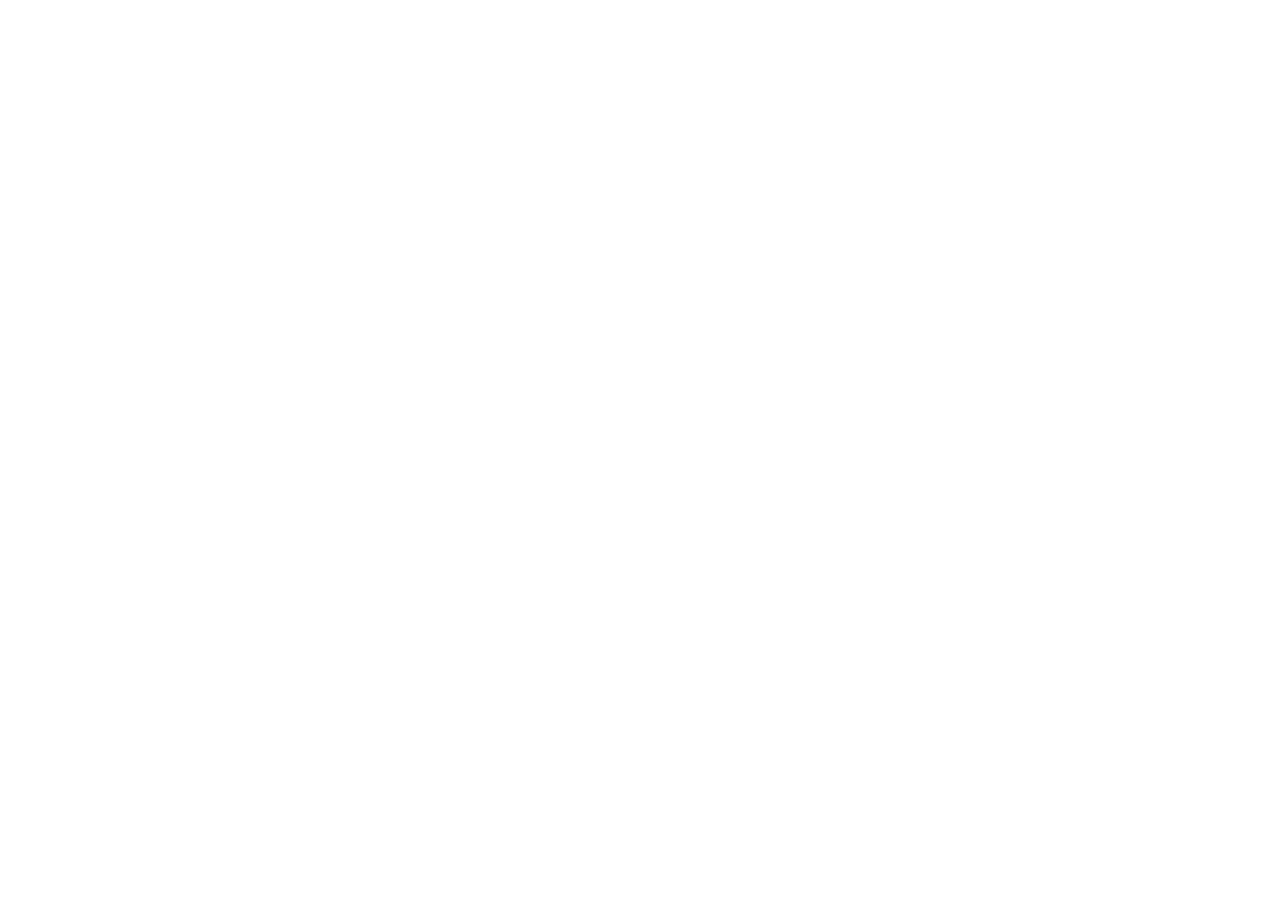
==== index.html @ 984bd4c2 "primeito commit do HTML" ====
<!DOCTYPE html>
<html lang="en">
<head>
    <meta charset="UTF-8">
    <meta name="viewport" content="width=device-width, initial-scale=1.0">
    <title>Feedback</title>
</head>
<body>
    
</body>
</html>
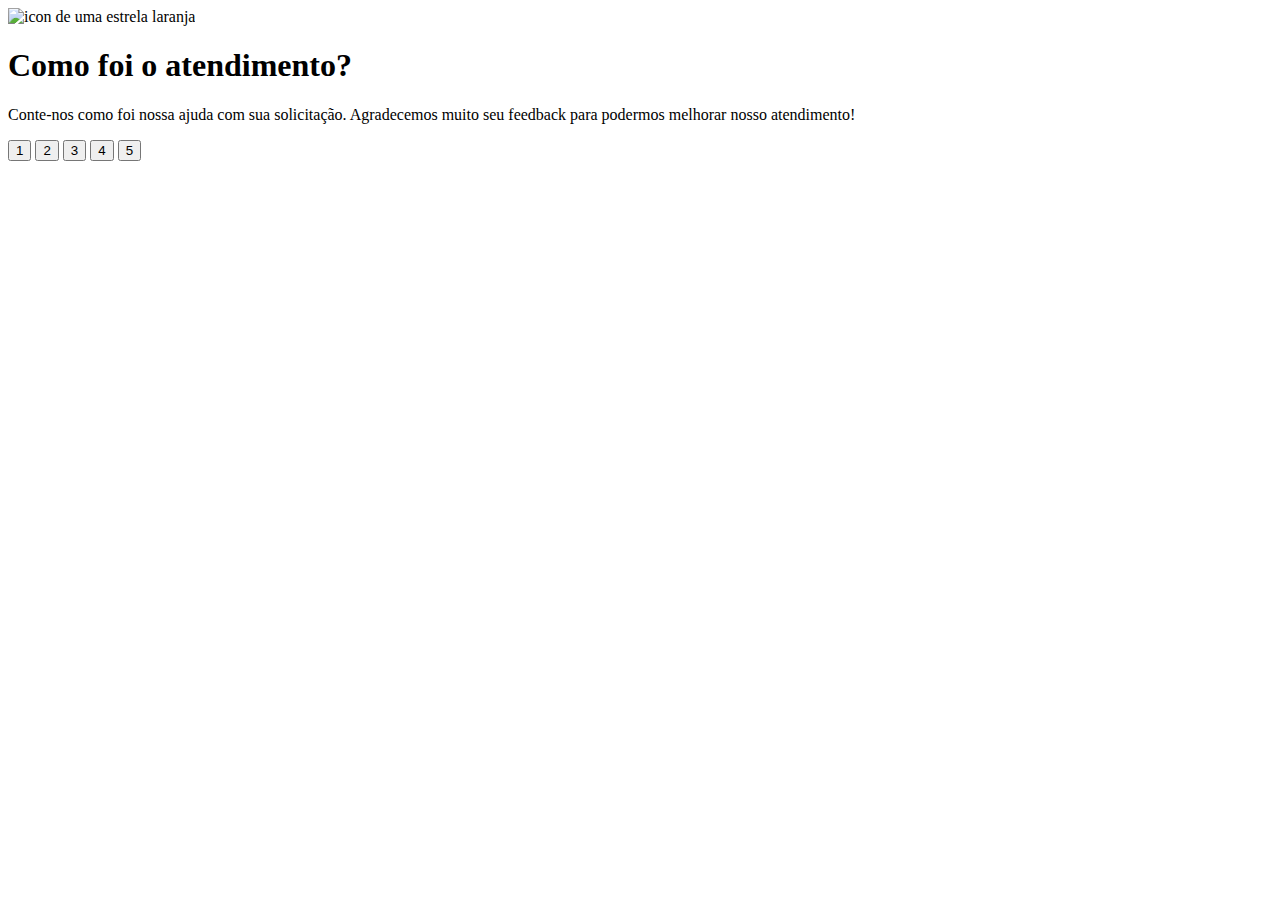
==== commit 988119ec: "segundo commit do HTML" ====
--- a/index.html
+++ b/index.html
@@ -6,6 +6,22 @@
     <title>Feedback</title>
 </head>
 <body>
-    
+    <div class="card">
+      <div>
+          <img src="./images/icon-star.svg" alt="icon de uma estrela laranja">
+      </div>
+
+       <h1>Como foi o atendimento?</h1>
+
+       <p>Conte-nos como foi nossa ajuda com sua solicitação. Agradecemos muito seu feedback para podermos melhorar nosso atendimento!</p>
+
+       <div>
+        <button>1</button>
+        <button>2</button>
+        <button>3</button>
+        <button>4</button>
+        <button>5</button>
+       </div>
+    </div>
 </body>
 </html>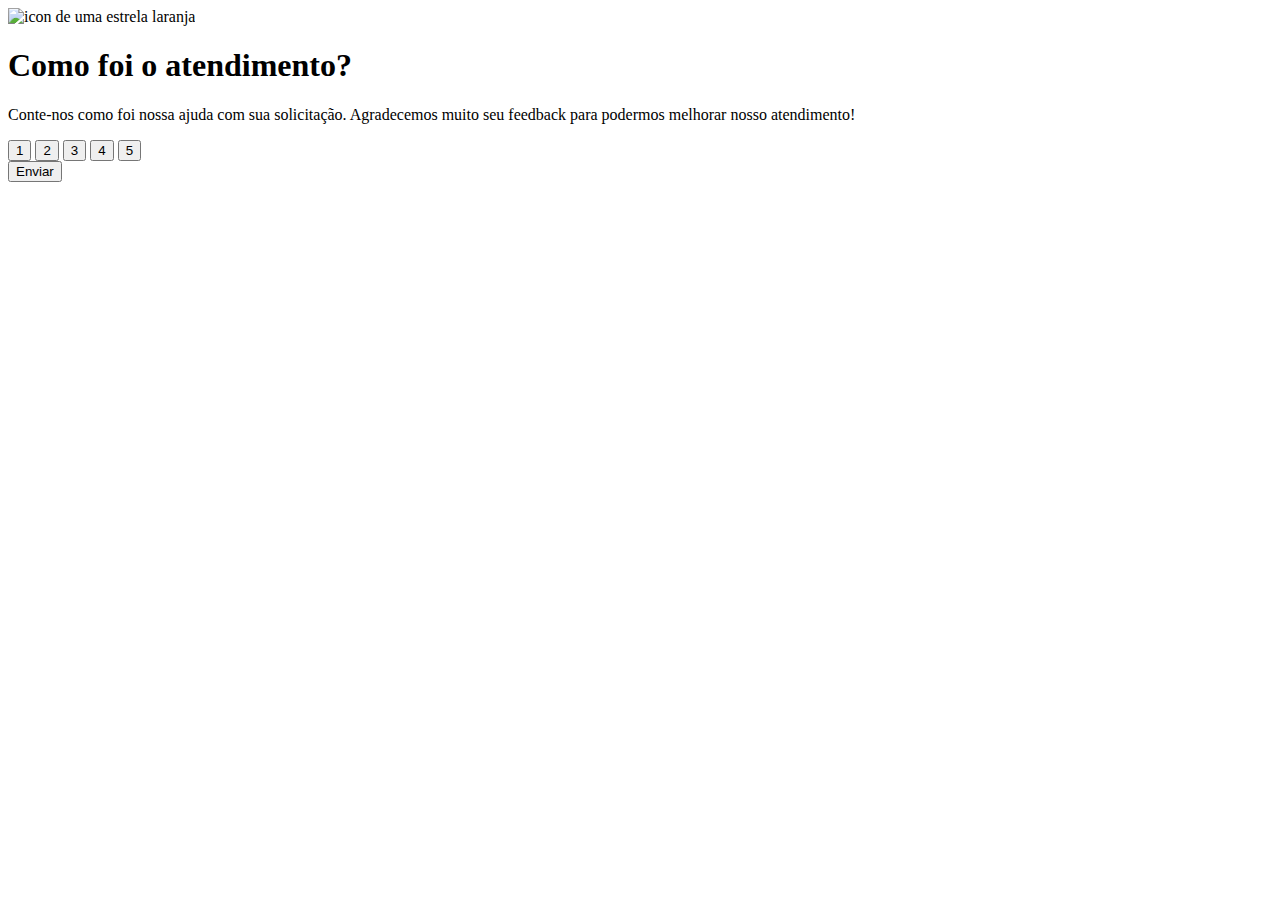
==== commit 70f53e08: "terceiro commit do HTML" ====
--- a/index.html
+++ b/index.html
@@ -7,7 +7,7 @@
 </head>
 <body>
     <div class="card">
-      <div>
+      <div class="estrela">
           <img src="./images/icon-star.svg" alt="icon de uma estrela laranja">
       </div>
 
@@ -15,13 +15,15 @@
 
        <p>Conte-nos como foi nossa ajuda com sua solicitação. Agradecemos muito seu feedback para podermos melhorar nosso atendimento!</p>
 
-       <div>
+       <div class="notas">
         <button>1</button>
         <button>2</button>
         <button>3</button>
         <button>4</button>
         <button>5</button>
        </div>
+
+       <button>Enviar</button>
     </div>
 </body>
 </html>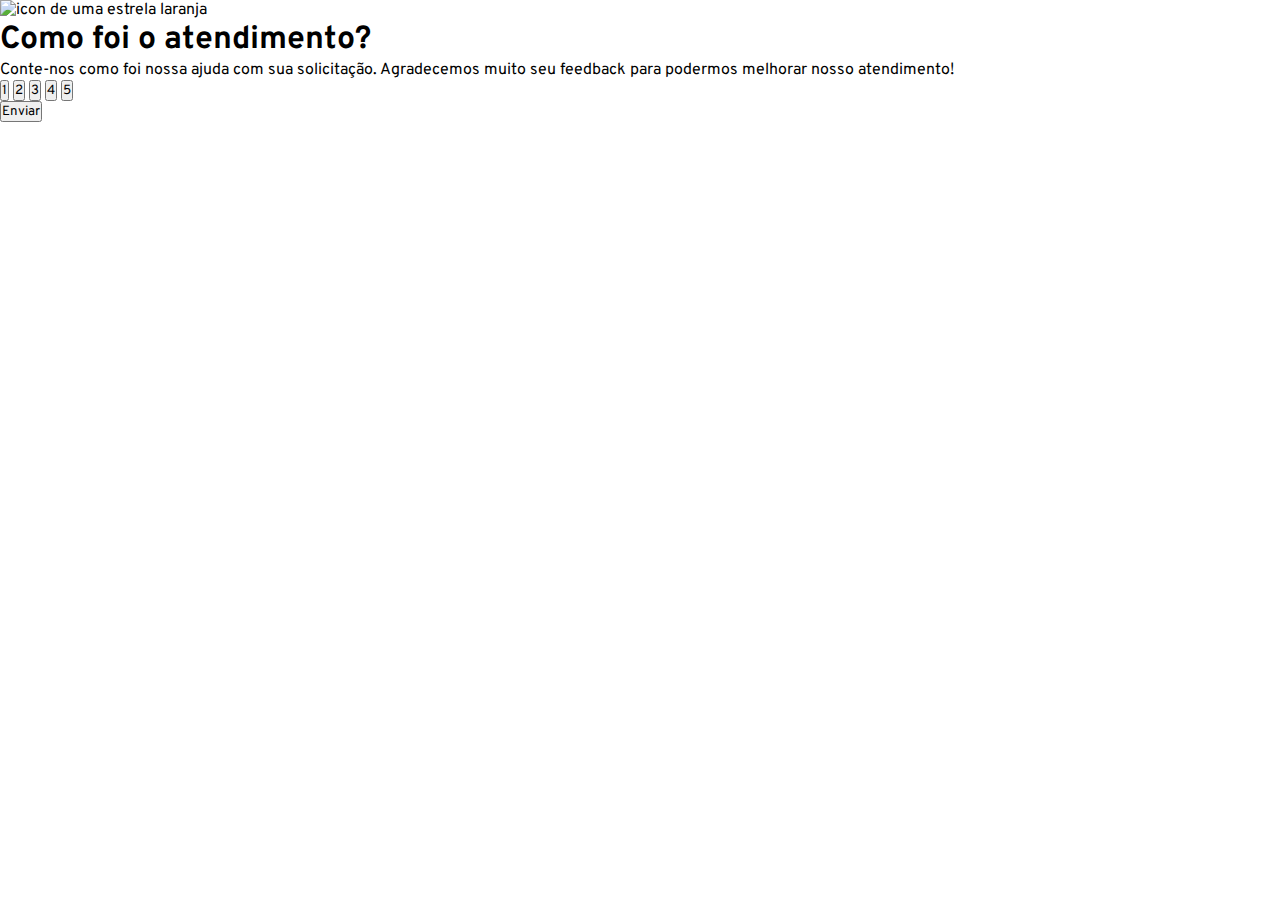
==== commit caaf4ddf: "quarto commit do HTML e primeiro commit do CSS" ====
--- a/index.html
+++ b/index.html
@@ -3,6 +3,10 @@
 <head>
     <meta charset="UTF-8">
     <meta name="viewport" content="width=device-width, initial-scale=1.0">
+    <link rel="stylesheet" href="style.css">
+    <link rel="preconnect" href="https://fonts.googleapis.com">
+    <link rel="preconnect" href="https://fonts.gstatic.com" crossorigin>
+    <link href="https://fonts.googleapis.com/css2?family=Overpass:ital,wght@0,100..900;1,100..900&display=swap" rel="stylesheet">
     <title>Feedback</title>
 </head>
 <body>
--- a/style.css
+++ b/style.css
@@ -0,0 +1,6 @@
+*{
+    margin: 0;
+    padding: 0;
+    box-sizing: border-box;
+    font-family: "Overpass", sans-serif;
+}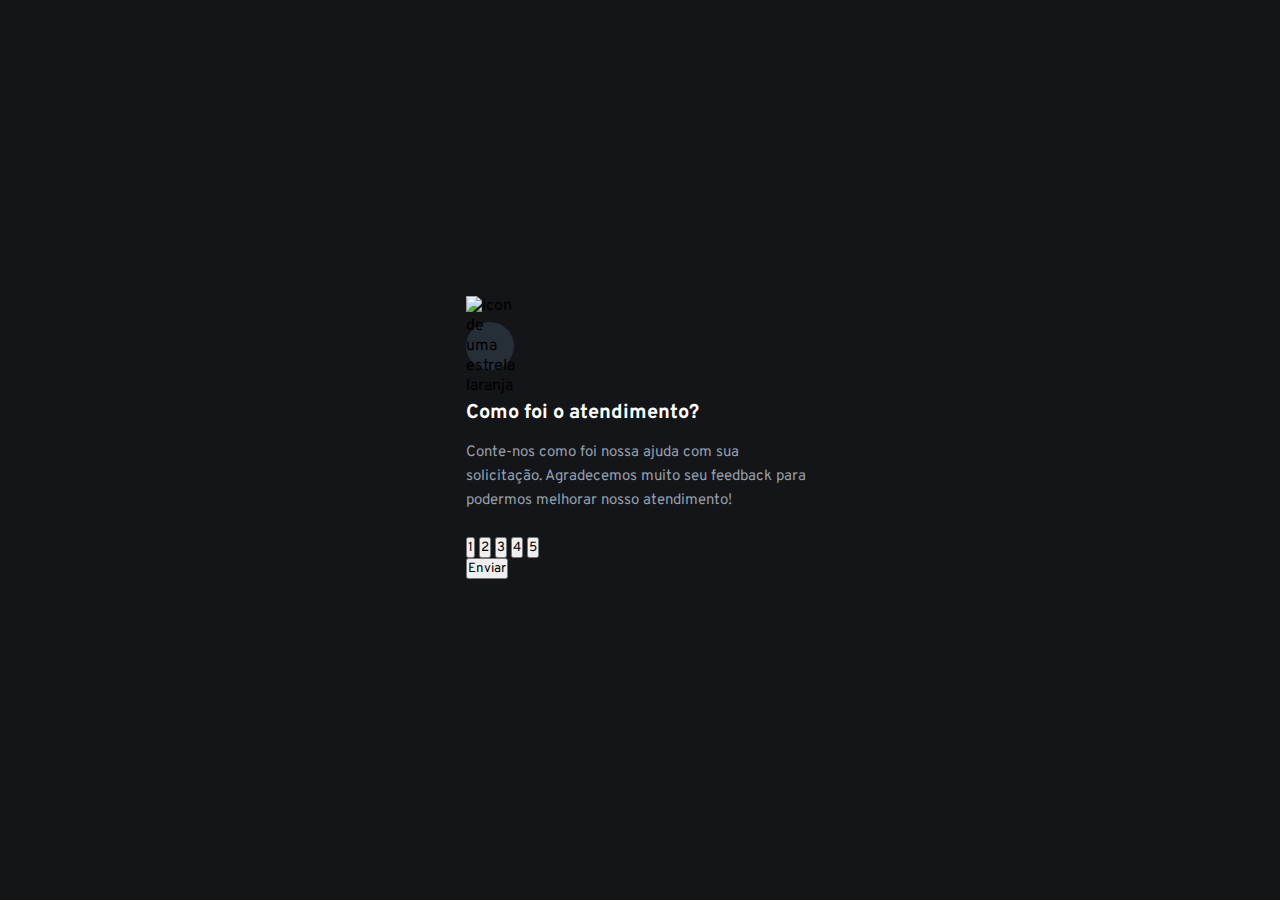
==== commit f1f6ff43: "quinto commit do CSS" ====
--- a/index.html
+++ b/index.html
@@ -19,7 +19,7 @@
 
        <p>Conte-nos como foi nossa ajuda com sua solicitação. Agradecemos muito seu feedback para podermos melhorar nosso atendimento!</p>
 
-       <div class="notas">
+       <div class="Botoes">
         <button>1</button>
         <button>2</button>
         <button>3</button>
--- a/style.css
+++ b/style.css
@@ -3,4 +3,58 @@
     padding: 0;
     box-sizing: border-box;
     font-family: "Overpass", sans-serif;
-}+}
+
+:root{
+    --dark-blue: #262E38;
+    --light-grey: #969FAD;
+    --medium-grey: #7C8798;
+    --orange: #FC7614;
+    --white: #FFF;
+    --very-dark-blue: #131518;
+    --black-gradient: radial-gradient(98.96% 98.96% at 50% 0%, #232a34 0%, #181e27 100%);
+}
+
+body {
+    background-color: var(--very-dark-blue);
+    height: 100svh;
+
+    display: flex;
+    justify-content: center;
+    align-items: center;
+}
+
+.card{
+    background-color: var(--black-gradient);
+    max-width: 412px;
+    padding: 32px;
+    border-radius: 30px;
+}
+
+.estrela{
+    background-color: var(--dark-blue);
+    width: 48px;
+    height: 48px;
+
+    display: flex;
+    justify-content: center;
+    align-items: center;
+
+    border-radius: 50px;
+
+    margin-bottom: 30px;
+}
+
+.card h1{
+    color: var(--white);
+    font-size: 20px;
+    margin-bottom: 15px;
+}
+
+.card p{
+    color: var(--light-grey);
+    font-size: 15px;
+    line-height: 24px;
+    margin-bottom: 24px;
+}
+
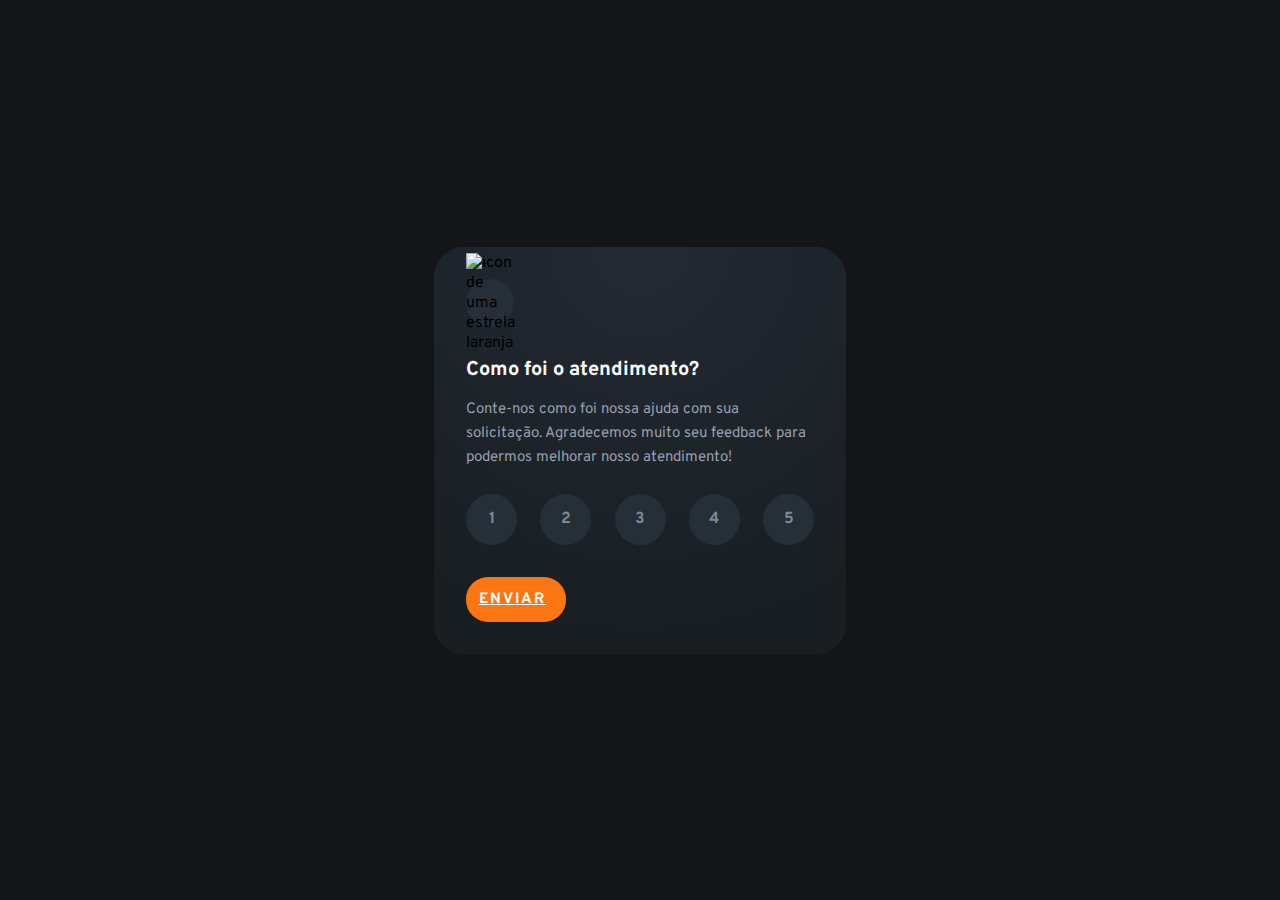
==== commit bfd6e2f2: "quinto commit do HTML e sétimo commit do CSS" ====
--- a/index.html
+++ b/index.html
@@ -27,7 +27,7 @@
         <button>5</button>
        </div>
 
-       <button>Enviar</button>
+       <a href="">Enviar</a>
     </div>
 </body>
 </html>--- a/style.css
+++ b/style.css
@@ -1,34 +1,35 @@
-*{
+* {
     margin: 0;
     padding: 0;
     box-sizing: border-box;
     font-family: "Overpass", sans-serif;
+    -webkit-font-smoothing: antialiased;
 }
 
-:root{
-    --dark-blue: #262E38;
-    --light-grey: #969FAD;
-    --medium-grey: #7C8798;
-    --orange: #FC7614;
-    --white: #FFF;
-    --very-dark-blue: #131518;
-    --black-gradient: radial-gradient(98.96% 98.96% at 50% 0%, #232a34 0%, #181e27 100%);
+:root {
+     --dark-blue: #262E38;
+     --light-gray: #969FAD;
+     --medium-gray: #7C8798;
+     --orange: #FC7614;
+     --white: #FFF;
+     --very-dark-blue: #131518;
+     --black-gradient: radial-gradient(98.96% 98.96% at 50% 0%, #232a34 0%, #181e21 100%);
 }
 
-body {
+body{
     background-color: var(--very-dark-blue);
-    height: 100svh;
-
-    display: flex;
-    justify-content: center;
-    align-items: center;
+   height: 100svh;
+  
+   display: flex;
+   justify-content: center;
+   align-items: center;
 }
 
 .card{
-    background-color: var(--black-gradient);
-    max-width: 412px;
-    padding: 32px;
-    border-radius: 30px;
+     background: var(--black-gradient);
+     max-width: 412px;
+     padding: 32px;
+     border-radius: 30px;
 }
 
 .estrela{
@@ -52,9 +53,63 @@
 }
 
 .card p{
-    color: var(--light-grey);
+    color: var(--light-gray);
     font-size: 15px;
     line-height: 24px;
     margin-bottom: 24px;
 }
 
+.Botoes{
+    display: flex;
+    justify-content: space-between;
+    margin-bottom: 32px;
+}
+
+.Botoes button{
+    width: 51px;
+    height: 51px;
+    font-size: 16px;
+    font-weight: 700;
+    line-height: 24px;
+    border-radius: 50%;
+    border: none;
+    color: var(--medium-gray);
+   background-color: var(--dark-blue);
+   
+   transition: all ease-in-out 0.3s;
+}
+
+.Botoes button:hover {
+     color: var(--white);
+     background-color: var(--orange);
+     cursor: pointer;
+}
+
+.Botoes button:focus{
+     color: var(--white);
+     background-color: var(--light-gray);
+}
+
+.card>a{
+    display: block;
+    width: 100px;
+    padding: 13px;
+    background-color: var(--orange);
+    border: none;
+    border-radius: 22px;
+
+    font-size: 15px;
+    font-weight: 700;
+    text-transform: uppercase;
+    letter-spacing: 2px;
+    color: var(--white);
+
+    transition: all ease-in-out 0.3s;
+}
+
+
+.card > a:hover{
+    color: var(--orange);
+    background-color: var(--white);
+    cursor: pointer;
+}
